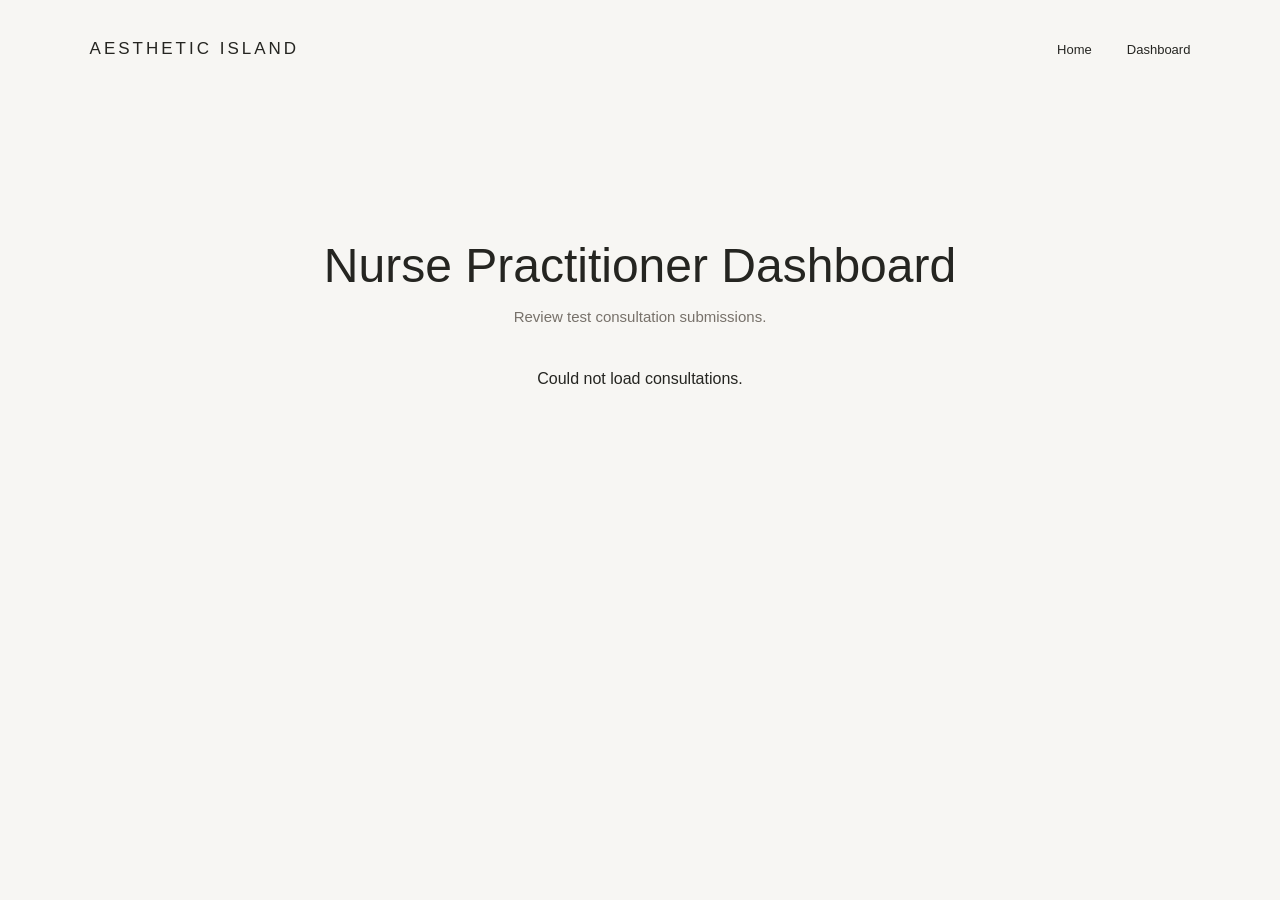
==== frontend/dashboard.html @ 05051fd0 "Add nurse practitioner dashboard and consultation status updates" ====
<!DOCTYPE html>
<html lang="en">

<head>
    <meta charset="UTF-8">
    <meta name="viewport" content="width=device-width, initial-scale=1.0">

    <title>Aesthetic Island Dashboard</title>

    <link rel="stylesheet" href="style.css">

</head>

<body>

    <!-- dashboard navigation -->
    <nav>
        <h2>AESTHETIC ISLAND</h2>

        <div class="links">
            <a href="/">Home</a>
            <a href="/dashboard.html">Dashboard</a>
        </div>
    </nav>

    <!-- dashboard homepage -->
    <section class="consultation">

        <h2>Nurse Practitioner Dashboard</h2>

        <p class="formIntro">
            Review test consultation submissions.
        </p>

        <!-- show saved consultations -->
        <div id="consultationList">
            Loading consultations...
        </div>

    </section>

    <!-- dashboard javascript -->
    <script src="dashboard.js"></script>

</body>
</html>
---- frontend/style.css ----
/* this is the style for my whole website */
* {
    box-sizing: border-box;
}

html {
    scroll-behavior: smooth;
}

body {
    margin: 0;
    font-family: Arial, sans-serif;
    background-color: #f7f6f3;
    color: #252521;
}


/* this is my navigation */
nav {
    display: flex;
    justify-content: space-between;
    align-items: center;
    padding: 25px 7%;
    background-color: #f7f6f3;
}

nav h2 {
    font-size: 17px;
    font-weight: 500;
    letter-spacing: 3px;
}

.links {
    display: flex;
    gap: 35px;
}

.links a {
    color: #252521;
    text-decoration: none;
    font-size: 13px;
}

.links a:hover {
    color: #9c8976;
}


/* this is my homepage */
.home {
    display: flex;
    align-items: center;
    gap: 8%;
    padding: 40px 7% 100px;
}

.homeText {
    width: 45%;
}

.homeText h1 {
    font-size: 76px;
    font-weight: 400;
    letter-spacing: -4px;
    line-height: 1.05;
    margin: 0 0 30px;
}

.homeText p {
    font-size: 16px;
    line-height: 1.8;
    color: #66635e;
    max-width: 350px;
}

.mainButton {
    display: inline-block;
    margin-top: 25px;
    padding: 15px 30px;
    background-color: #292923;
    color: white;
    text-decoration: none;
    font-size: 13px;
}

.mainButton:hover {
    background-color: #7d7063;
}


/* this is my homepage picture */
.homeImage {
    width: 55%;
}

.homeImage img {
    display: block;
    width: 100%;
    height: 650px;
    object-fit: cover;
}


/* this is the caption under the picture */
.photoCaption {
    margin-top: 20px;
    text-align: left;
}

.photoCaption h3 {
    font-size: 16px;
    font-weight: 500;
    letter-spacing: 2px;
    margin: 0 0 6px;
}

.photoCaption p {
    font-size: 12px;
    color: #77716a;
    margin: 5px 0;
    line-height: 1.6;
}

.photoCaption .clientText {
    font-size: 12px;
    font-style: italic;
    color: #302b27;
    margin-top: 8px;
}


/* this is the how it works section */
.about {
    padding: 100px 7%;
    background-color: #eae7e1;
}

.about h2 {
    font-size: 42px;
    font-weight: 400;
    margin-bottom: 60px;
}

.steps {
    display: flex;
    gap: 50px;
}

.step {
    flex: 1;
    border-top: 1px solid #b7b0a6;
    padding-top: 20px;
}

.step h3 {
    font-size: 16px;
    font-weight: 400;
    color: #8a7866;
}

.step h4 {
    font-size: 18px;
    font-weight: 500;
    margin-top: 30px;
}

.step p {
    font-size: 14px;
    line-height: 1.8;
    color: #66635e;
}


/* this is my consultation section */
.consultation {
    padding: 100px 20px;
    text-align: center;
}

.consultation h2 {
    font-size: 48px;
    font-weight: 400;
    margin-bottom: 10px;
}

.formIntro {
    color: #77716a;
    font-size: 15px;
    margin-bottom: 45px;
}


/* this is my client form */
form {
    max-width: 520px;
    margin: auto;
    text-align: left;
}

label {
    display: block;
    font-size: 13px;
    margin-top: 22px;
    margin-bottom: 10px;
}

input,
textarea {
    width: 100%;
    padding: 15px;
    border: 1px solid #d7d3cb;
    background-color: white;
    font-family: Arial, sans-serif;
    font-size: 14px;
}

textarea {
    resize: vertical;
}

button {
    width: 100%;
    padding: 18px;
    margin-top: 30px;
    background-color: #292923;
    color: white;
    border: none;
    font-size: 13px;
}

button:disabled {
    background-color: #a5a09a;
    cursor: not-allowed;
}

.formNote {
    font-size: 12px;
    color: #77716a;
    line-height: 1.7;
}


/* this is my footer */
footer {
    padding: 55px 20px;
    background-color: #292923;
    color: white;
    text-align: center;
}

footer h2 {
    font-size: 18px;
    font-weight: 400;
    letter-spacing: 3px;
}

footer p {
    font-size: 12px;
    color: #c8c5c0;
}


/* this makes my website fit on phones */
@media (max-width: 768px) {

    nav {
        flex-direction: column;
        gap: 15px;
    }

    .links {
        gap: 20px;
    }

    .home {
        flex-direction: column;
        padding: 40px 7%;
    }

    .homeText,
    .homeImage {
        width: 100%;
    }

    .homeText h1 {
        font-size: 50px;
        letter-spacing: -2px;
    }

    .homeImage {
        margin-top: 40px;
    }

    .homeImage img {
        height: auto;
    }

    .steps {
        flex-direction: column;
        gap: 30px;
    }

    .about {
        padding: 70px 7%;
    }

    .consultation h2 {
        font-size: 38px;
    }
}
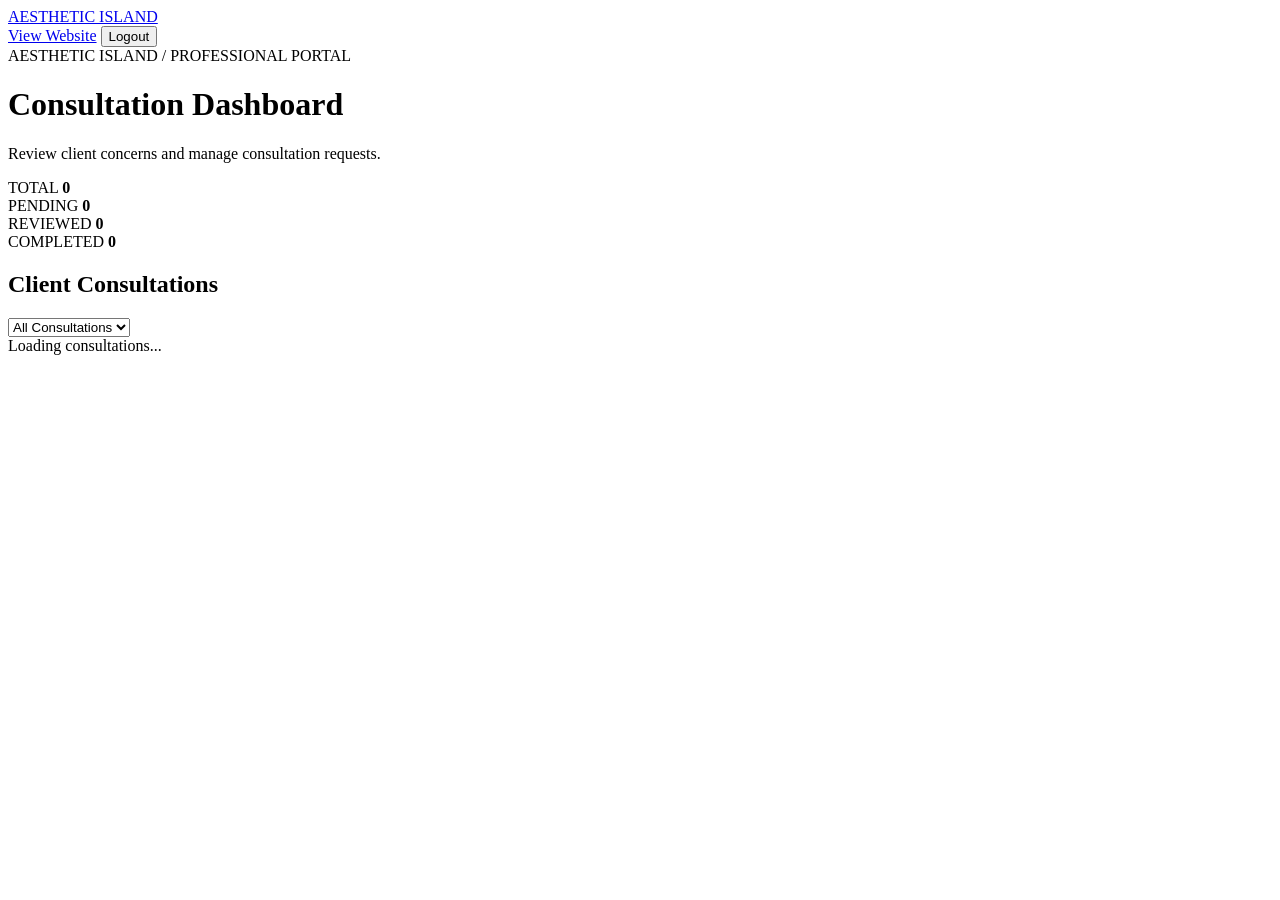
==== commit 79898bb5: "Revamp dashboard layout and update metadata" ====
--- a/frontend/dashboard.html
+++ b/frontend/dashboard.html
@@ -1,48 +1,59 @@
 
 <!DOCTYPE html>
 <html lang="en">
-
 <head>
     <meta charset="UTF-8">
-    <meta name="viewport" content="width=device-width, initial-scale=1.0">
-
-    <title>Aesthetic Island Dashboard</title>
-
-    <link rel="stylesheet" href="style.css">
-
+    <meta name="viewport" content="width=device-width, initial-scale=1">
+    <title>NP Dashboard | Aesthetic Island</title>
+    <link rel="stylesheet" href="/style.css">
 </head>
-
 <body>
 
-    <!-- dashboard navigation -->
-    <nav>
-        <h2>AESTHETIC ISLAND</h2>
+<nav class="navigation">
+    <a class="logo" href="/">AESTHETIC ISLAND</a>
+    <div class="links">
+        <a href="/">View Website</a>
+        <button id="logoutButton" class="logoutButton">Logout</button>
+    </div>
+</nav>
 
-        <div class="links">
-            <a href="/">Home</a>
-            <a href="/dashboard.html">Dashboard</a>
+<main class="dashboardPage">
+    <span class="eyebrow">AESTHETIC ISLAND / PROFESSIONAL PORTAL</span>
+    <h1>Consultation Dashboard</h1>
+    <p>Review client concerns and manage consultation requests.</p>
+
+    <div class="stats">
+        <div class="statCard">
+            <span>TOTAL</span>
+            <strong id="totalCount">0</strong>
         </div>
-    </nav>
+        <div class="statCard">
+            <span>PENDING</span>
+            <strong id="pendingCount">0</strong>
+        </div>
+        <div class="statCard">
+            <span>REVIEWED</span>
+            <strong id="reviewedCount">0</strong>
+        </div>
+        <div class="statCard">
+            <span>COMPLETED</span>
+            <strong id="completedCount">0</strong>
+        </div>
+    </div>
 
-    <!-- dashboard homepage -->
-    <section class="consultation">
+    <div class="dashboardHeader">
+        <h2>Client Consultations</h2>
+        <select id="statusFilter">
+            <option value="All">All Consultations</option>
+            <option value="Pending">Pending</option>
+            <option value="Reviewed">Reviewed</option>
+            <option value="Completed">Completed</option>
+        </select>
+    </div>
 
-        <h2>Nurse Practitioner Dashboard</h2>
+    <div id="consultationList">Loading consultations...</div>
+</main>
 
-        <p class="formIntro">
-            Review test consultation submissions.
-        </p>
-
-        <!-- show saved consultations -->
-        <div id="consultationList">
-            Loading consultations...
-        </div>
-
-    </section>
-
-    <!-- dashboard javascript -->
-    <script src="dashboard.js"></script>
-
+<script src="/dashboard.js"></script>
 </body>
 </html>
-
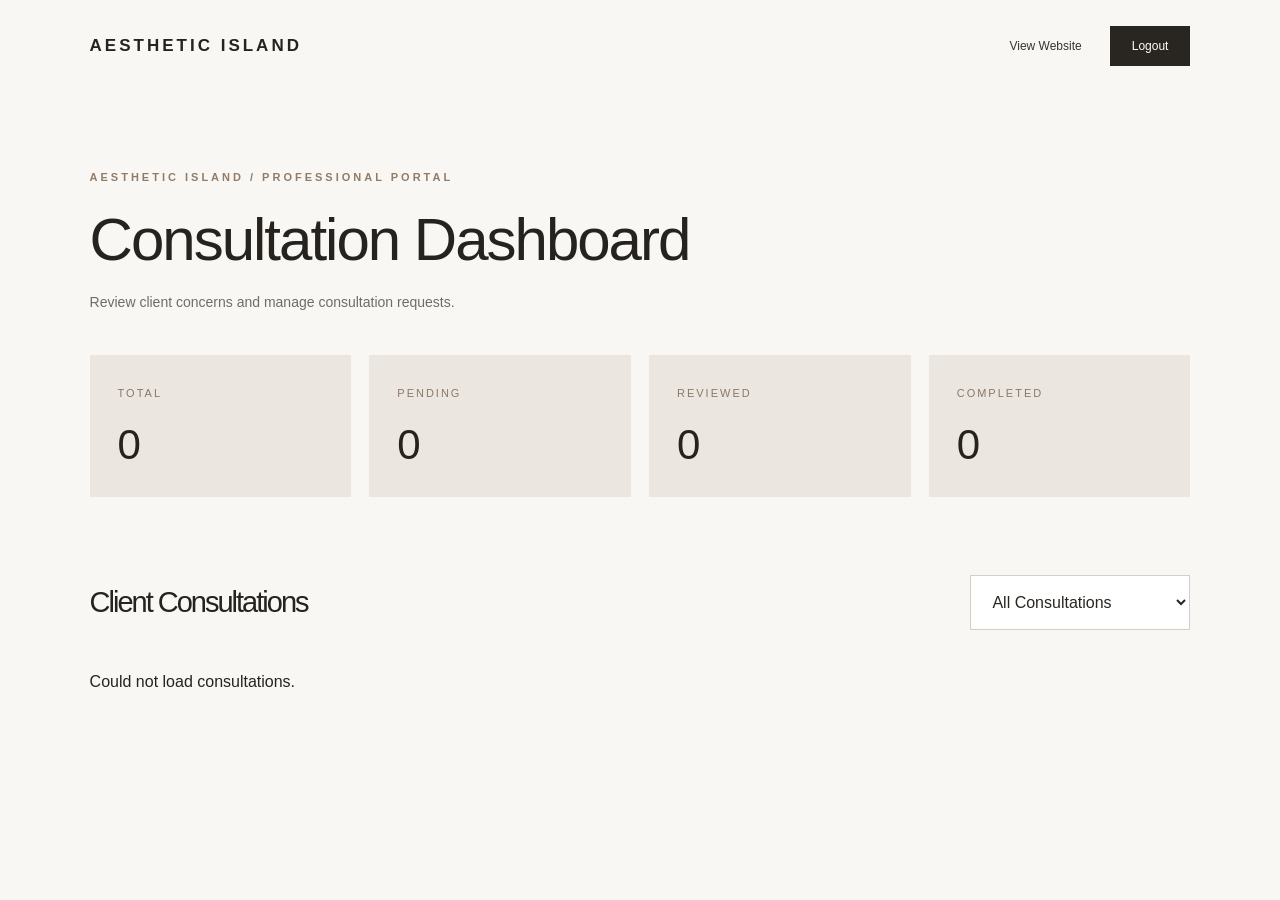
==== commit d603a9b3: "Update links to use relative paths in dashboard.html" ====
--- a/frontend/dashboard.html
+++ b/frontend/dashboard.html
@@ -5,12 +5,12 @@
     <meta charset="UTF-8">
     <meta name="viewport" content="width=device-width, initial-scale=1">
     <title>NP Dashboard | Aesthetic Island</title>
-    <link rel="stylesheet" href="/style.css">
+    <link rel="stylesheet" href="style.css">
 </head>
 <body>
 
 <nav class="navigation">
-    <a class="logo" href="/">AESTHETIC ISLAND</a>
+    <a class="logo" href="index.html">AESTHETIC ISLAND</a>
     <div class="links">
         <a href="/">View Website</a>
         <button id="logoutButton" class="logoutButton">Logout</button>
@@ -54,6 +54,6 @@
     <div id="consultationList">Loading consultations...</div>
 </main>
 
-<script src="/dashboard.js"></script>
+<script src="dashboard.js"></script>
 </body>
 </html>
--- a/frontend/style.css
+++ b/frontend/style.css
@@ -0,0 +1,620 @@
+
+
+* {
+    box-sizing: border-box;
+}
+
+html {
+    scroll-behavior: smooth;
+}
+
+body {
+    margin: 0;
+    font-family: Arial, Helvetica, sans-serif;
+    background: #f8f7f4;
+    color: #26231f;
+}
+
+button, input, select, textarea {
+    font: inherit;
+}
+
+button, a {
+    transition: 0.2s ease;
+}
+
+button {
+    cursor: pointer;
+}
+
+[hidden] {
+    display: none !important;
+}
+
+/* NAVIGATION */
+
+.navigation {
+    display: flex;
+    align-items: center;
+    justify-content: space-between;
+    gap: 25px;
+    padding: 26px 7%;
+    background: #f8f7f4;
+}
+
+.logo {
+    font-size: 17px;
+    letter-spacing: 3px;
+    font-weight: 600;
+    color: #26231f;
+    text-decoration: none;
+}
+
+.links {
+    display: flex;
+    align-items: center;
+    gap: 28px;
+    flex-wrap: wrap;
+}
+
+.links a {
+    color: #38342f;
+    text-decoration: none;
+    font-size: 12px;
+}
+
+.links a:hover {
+    color: #a28b74;
+}
+
+/* TYPOGRAPHY */
+
+.eyebrow {
+    font-size: 11px;
+    letter-spacing: 3px;
+    color: #927c66;
+    font-weight: 600;
+}
+
+h1, h2, h3, h4 {
+    font-weight: 400;
+}
+
+h1, h2 {
+    letter-spacing: -2px;
+}
+
+.sectionIntro {
+    color: #746d65;
+    line-height: 1.9;
+    max-width: 580px;
+    margin: 20px auto 55px;
+    font-size: 15px;
+}
+
+/* HOMEPAGE */
+
+.home {
+    display: grid;
+    grid-template-columns: 1fr 1.05fr;
+    align-items: center;
+    gap: 7%;
+    padding: 40px 7% 110px;
+    min-height: 730px;
+}
+
+.homeText h1 {
+    font-size: clamp(55px, 6vw, 92px);
+    line-height: 1.05;
+    margin: 30px 0;
+}
+
+.homeText h1 em {
+    font-family: Georgia, serif;
+    font-weight: 400;
+    color: #98816c;
+}
+
+.homeText > p {
+    color: #716b64;
+    line-height: 1.9;
+    font-size: 16px;
+    max-width: 400px;
+}
+
+.mainButton {
+    display: inline-block;
+    background: #292621;
+    color: white;
+    text-decoration: none;
+    padding: 19px 32px;
+    margin-top: 24px;
+    font-size: 11px;
+    letter-spacing: 2px;
+}
+
+.mainButton:hover {
+    background: #927c66;
+}
+
+.homeText .smallText {
+    font-size: 12px;
+    margin-top: 28px;
+    font-style: italic;
+}
+
+.homeImage img {
+    width: 100%;
+    height: 620px;
+    object-fit: cover;
+    display: block;
+}
+
+.photoCaption {
+    display: flex;
+    justify-content: space-between;
+    align-items: center;
+    gap: 15px;
+    padding-top: 20px;
+}
+
+.photoCaption h3 {
+    font-size: 13px;
+    letter-spacing: 2px;
+    margin: 0 0 7px;
+}
+
+.photoCaption p, .photoCaption span {
+    font-size: 11px;
+    color: #81786f;
+}
+
+/* BRAND STRIP */
+
+.marquee {
+    background: #292621;
+    color: #e9e1d8;
+    padding: 24px;
+    text-align: center;
+    font-size: 12px;
+    letter-spacing: 3px;
+    line-height: 2;
+}
+
+/* ABOUT */
+
+.about {
+    background: #ebe7e0;
+    padding: 110px 7%;
+    text-align: center;
+}
+
+.about h2, .treatments h2, .consultation h2 {
+    font-size: clamp(36px, 4vw, 56px);
+    line-height: 1.2;
+    margin: 25px 0;
+}
+
+.steps {
+    display: grid;
+    grid-template-columns: repeat(3, 1fr);
+    gap: 45px;
+    margin-top: 70px;
+    text-align: left;
+}
+
+.step {
+    border-top: 1px solid #b9b0a5;
+    padding-top: 25px;
+}
+
+.step span {
+    color: #99836c;
+    font-size: 14px;
+}
+
+.step h3 {
+    font-size: 23px;
+    margin: 28px 0 15px;
+}
+
+.step p {
+    color: #746d65;
+    line-height: 1.9;
+    font-size: 14px;
+}
+
+/* TREATMENTS */
+
+.treatments {
+    padding: 110px 7%;
+    text-align: center;
+}
+
+.treatmentGrid {
+    display: grid;
+    grid-template-columns: repeat(4, 1fr);
+    gap: 18px;
+    text-align: left;
+}
+
+.treatmentCard {
+    min-height: 290px;
+    padding: 30px;
+    background: #eeeae4;
+    display: flex;
+    flex-direction: column;
+    justify-content: flex-end;
+    border: 1px solid #e5dfd6;
+}
+
+.treatmentCard:nth-child(even) {
+    background: #e5dfd6;
+}
+
+.treatmentCard span {
+    font-size: 10px;
+    letter-spacing: 2px;
+    color: #8e7861;
+}
+
+.treatmentCard h3 {
+    font-family: Georgia, serif;
+    font-size: 29px;
+    margin: 18px 0 12px;
+}
+
+.treatmentCard p {
+    font-size: 13px;
+    line-height: 1.8;
+    color: #706961;
+}
+
+/* CONSULTATION */
+
+.consultation {
+    background: #eae6df;
+    padding: 110px 20px;
+    text-align: center;
+}
+
+.formIntro {
+    color: #716b64;
+    margin-bottom: 45px;
+}
+
+#clientForm, #loginForm {
+    max-width: 550px;
+    margin: auto;
+    text-align: left;
+}
+
+label {
+    display: block;
+    font-size: 13px;
+    margin: 23px 0 10px;
+}
+
+input:not([type="checkbox"]),
+select,
+textarea {
+    width: 100%;
+    padding: 17px;
+    border: 1px solid #d6cfc6;
+    background: #fff;
+    color: #292621;
+    border-radius: 0;
+    outline-offset: 3px;
+}
+
+input[type="file"] {
+    font-size: 12px;
+}
+
+.consent {
+    display: flex;
+    align-items: flex-start;
+    gap: 12px;
+    line-height: 1.7;
+}
+
+.consent input {
+    margin-top: 5px;
+}
+
+.formNote {
+    font-size: 12px;
+    color: #756e66;
+    line-height: 1.8;
+}
+
+#clientForm button,
+#loginForm button {
+    width: 100%;
+    margin-top: 25px;
+    padding: 19px;
+    background: #292621;
+    color: white;
+    border: none;
+    font-size: 12px;
+    letter-spacing: 2px;
+}
+
+button:hover:not(:disabled) {
+    opacity: 0.8;
+}
+
+button:disabled {
+    opacity: 0.5;
+    cursor: not-allowed;
+}
+
+#formMessage, #loginMessage {
+    color: #8a4035;
+    font-size: 13px;
+    line-height: 1.6;
+}
+
+.resultCard {
+    max-width: 550px;
+    margin: 45px auto 0;
+    background: #fff;
+    padding: 35px;
+    text-align: left;
+    border: 1px solid #d6cfc6;
+}
+
+.resultCard h3 {
+    font-size: 27px;
+}
+
+.resultCard p {
+    color: #716b64;
+    line-height: 1.8;
+}
+
+/* FOOTER */
+
+footer {
+    padding: 65px 20px;
+    text-align: center;
+    background: #292621;
+    color: #fff;
+}
+
+footer h2 {
+    font-size: 18px;
+    letter-spacing: 4px;
+}
+
+footer p {
+    color: #c7beb4;
+    font-size: 12px;
+    line-height: 2;
+}
+
+/* NP LOGIN */
+
+.loginPage {
+    min-height: 75vh;
+    display: grid;
+    place-items: center;
+    padding: 70px 20px;
+}
+
+.loginBox {
+    width: 100%;
+    max-width: 460px;
+    padding: 45px;
+    background: #eeeae4;
+}
+
+.loginBox h1 {
+    font-size: 44px;
+    margin-bottom: 15px;
+}
+
+.loginBox > p {
+    color: #716b64;
+    font-size: 14px;
+}
+
+/* NP DASHBOARD */
+
+.dashboardPage {
+    padding: 75px 7% 110px;
+    max-width: 1450px;
+    margin: auto;
+}
+
+.dashboardPage h1 {
+    font-size: clamp(38px, 5vw, 60px);
+    margin: 20px 0;
+}
+
+.dashboardPage > p {
+    color: #716b64;
+    font-size: 14px;
+}
+
+.stats {
+    display: grid;
+    grid-template-columns: repeat(4, 1fr);
+    gap: 18px;
+    margin: 45px 0 65px;
+}
+
+.statCard {
+    background: #ebe7e0;
+    padding: 28px;
+}
+
+.statCard span {
+    font-size: 11px;
+    letter-spacing: 2px;
+    color: #8a7866;
+}
+
+.statCard strong {
+    display: block;
+    font-size: 42px;
+    font-weight: 400;
+    margin-top: 20px;
+}
+
+.dashboardHeader {
+    display: flex;
+    justify-content: space-between;
+    align-items: center;
+    gap: 20px;
+    margin-bottom: 30px;
+}
+
+.dashboardHeader h2 {
+    font-size: 29px;
+}
+
+.dashboardHeader select {
+    max-width: 220px;
+}
+
+.consultationCard {
+    background: white;
+    border: 1px solid #e4dfd8;
+    padding: 30px;
+    margin-bottom: 20px;
+}
+
+.cardTop {
+    display: flex;
+    justify-content: space-between;
+    align-items: center;
+    gap: 15px;
+}
+
+.cardTop h3 {
+    font-size: 23px;
+}
+
+.statusBadge {
+    background: #eae6df;
+    padding: 9px 14px;
+    font-size: 12px;
+}
+
+.consultationCard p {
+    font-size: 14px;
+    line-height: 1.8;
+    overflow-wrap: anywhere;
+}
+
+.consultationCard a {
+    color: #79634e;
+    font-size: 14px;
+}
+
+.statusControls {
+    display: flex;
+    gap: 12px;
+    margin-top: 25px;
+}
+
+.statusControls select {
+    max-width: 240px;
+}
+
+.statusControls button,
+.logoutButton {
+    padding: 13px 22px;
+    background: #292621;
+    border: none;
+    color: white;
+    font-size: 12px;
+}
+
+.logoutButton {
+    margin: 0;
+}
+
+.saveMessage {
+    color: #79634e;
+}
+
+/* MOBILE */
+
+@media (max-width: 900px) {
+    .home {
+        grid-template-columns: 1fr;
+        gap: 40px;
+    }
+
+    .homeImage img {
+        height: 500px;
+    }
+
+    .treatmentGrid {
+        grid-template-columns: repeat(2, 1fr);
+    }
+
+    .steps {
+        gap: 25px;
+    }
+}
+
+@media (max-width: 600px) {
+    .navigation {
+        flex-direction: column;
+        padding: 22px 5%;
+    }
+
+    .links {
+        justify-content: center;
+        gap: 15px;
+    }
+
+    .home {
+        padding: 60px 6%;
+    }
+
+    .homeText h1 {
+        font-size: 53px;
+    }
+
+    .homeImage img {
+        height: 400px;
+    }
+
+    .about, .treatments, .consultation {
+        padding: 75px 6%;
+    }
+
+    .steps, .treatmentGrid, .stats {
+        grid-template-columns: 1fr;
+    }
+
+    .treatmentCard {
+        min-height: 220px;
+    }
+
+    .stats {
+        grid-template-columns: repeat(2, 1fr);
+    }
+
+    .dashboardPage {
+        padding: 50px 5%;
+    }
+
+    .dashboardHeader, .statusControls {
+        flex-direction: column;
+        align-items: stretch;
+    }
+
+    .dashboardHeader select,
+    .statusControls select {
+        max-width: 100%;
+    }
+
+    .consultationCard {
+        padding: 20px;
+    }
+}
